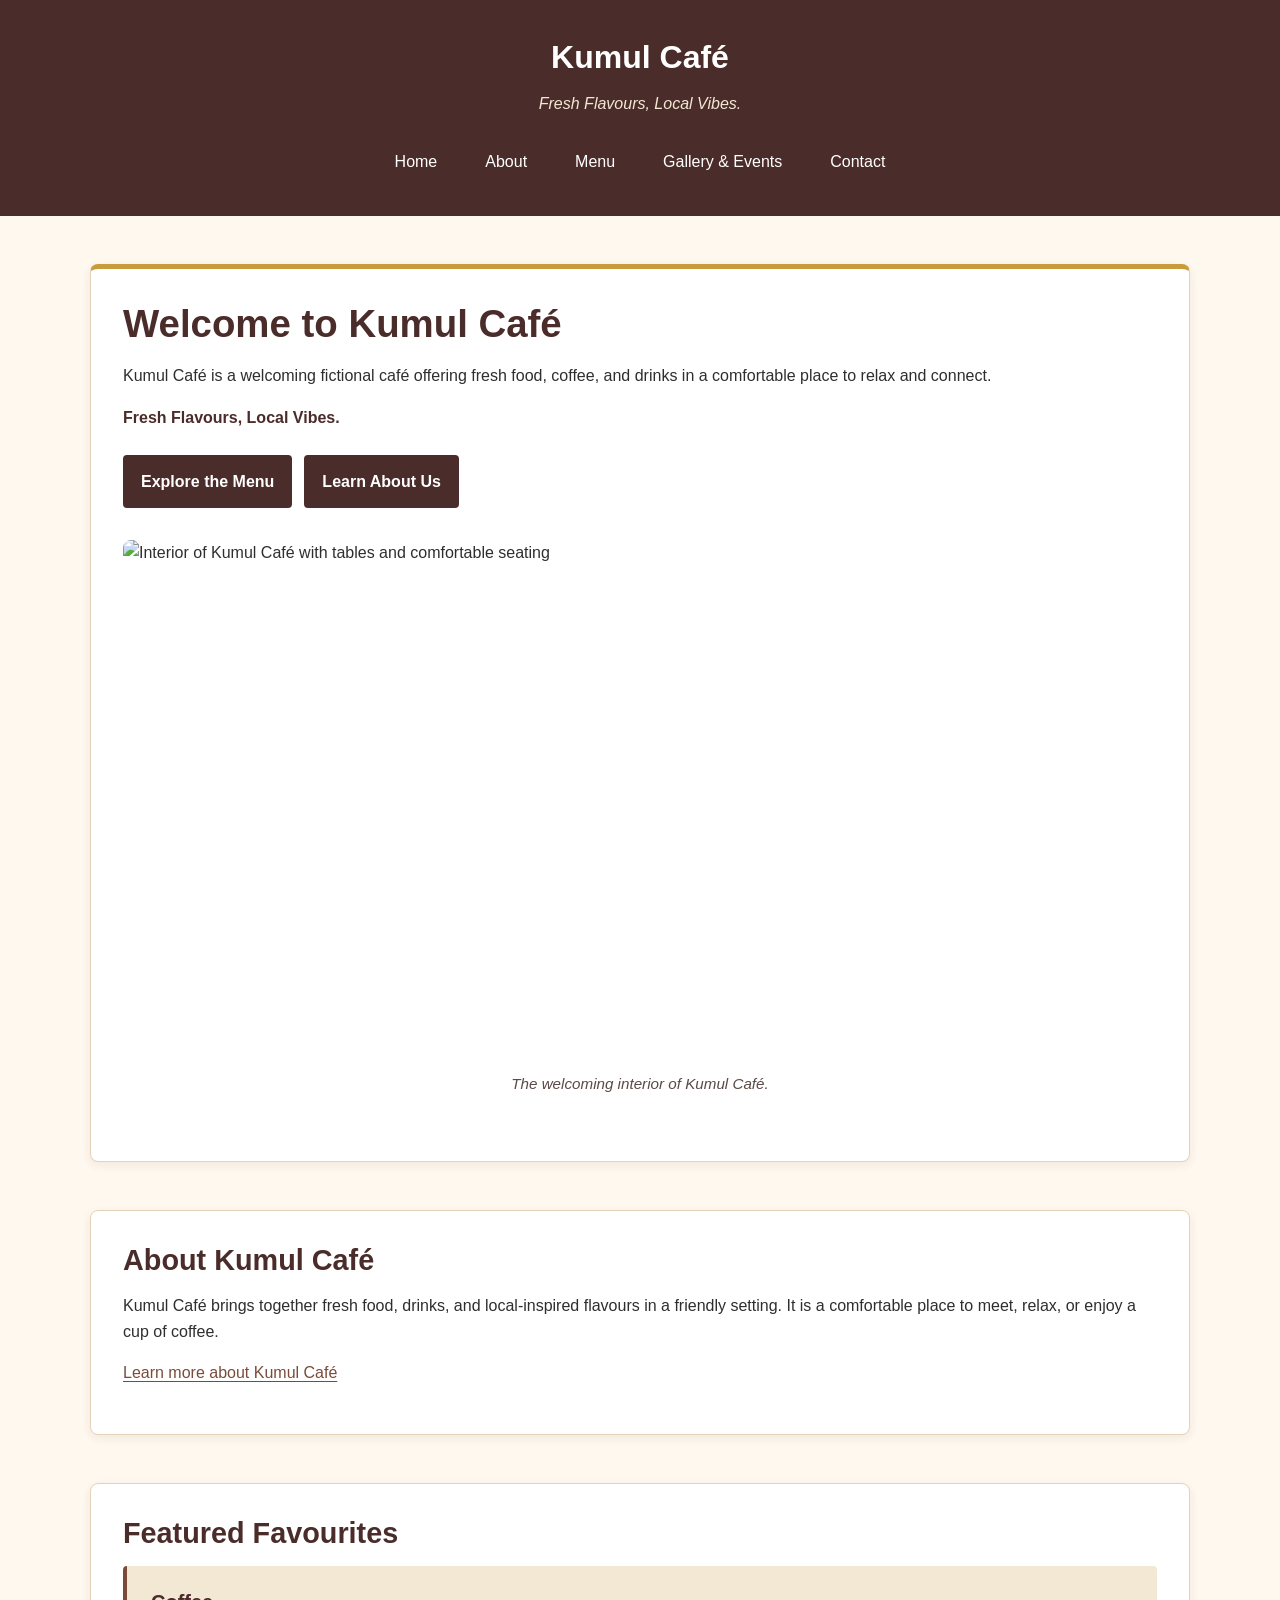
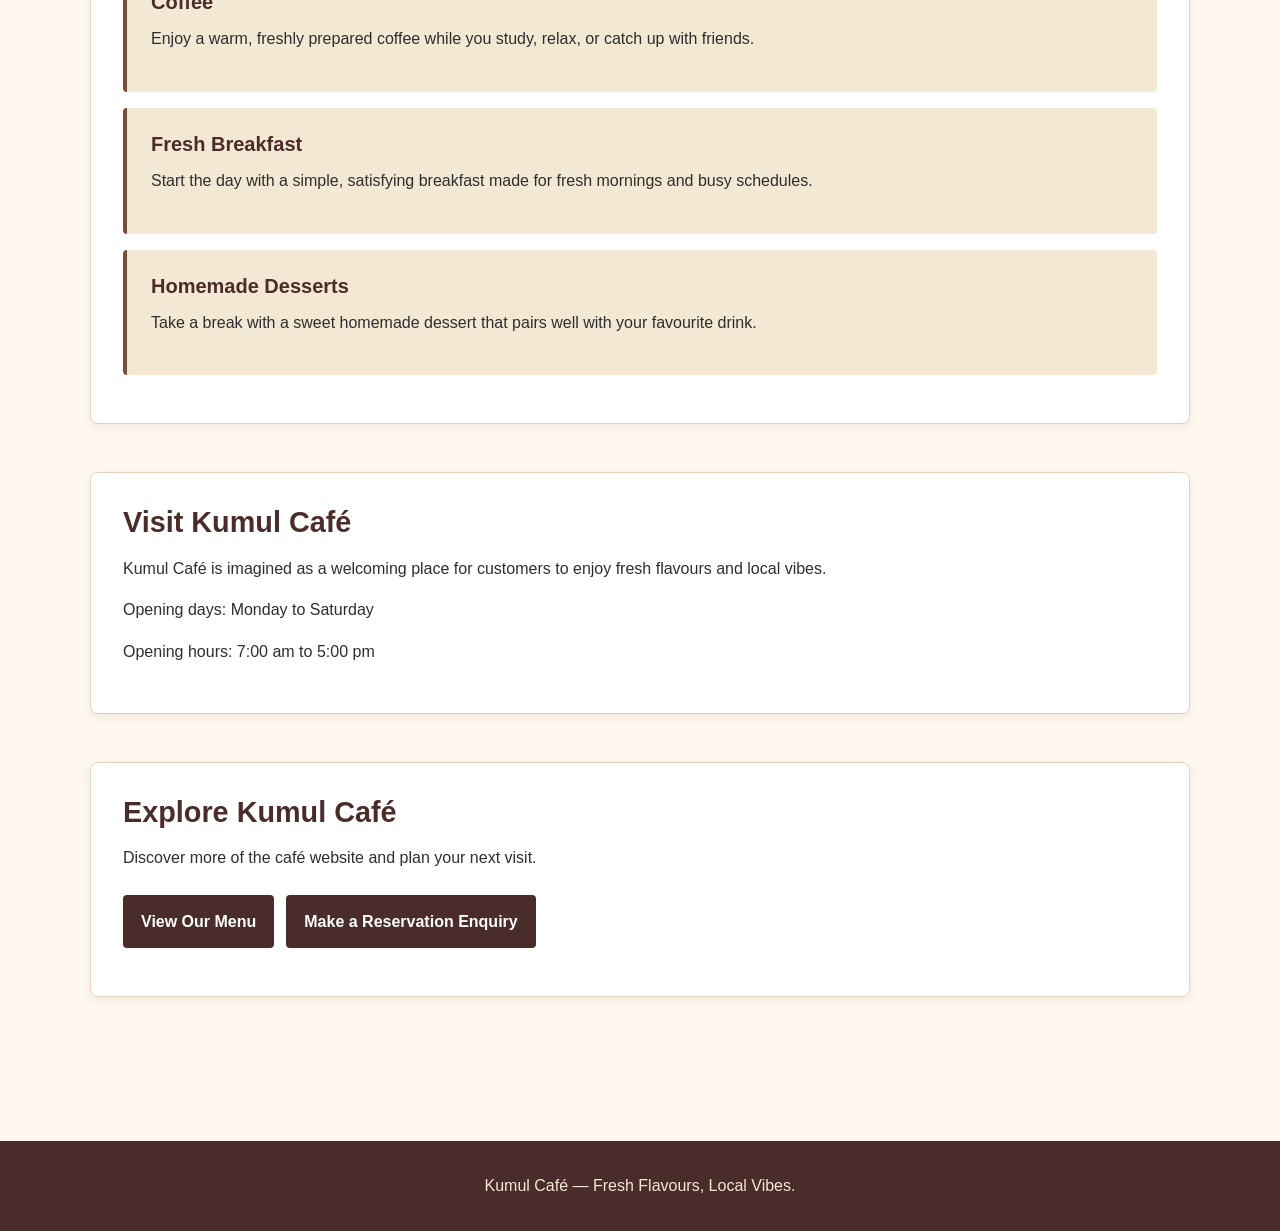
==== index.html @ 598db46b "Refine CSS architecture and reusable components" ====
<!DOCTYPE html>
<html lang="en">
<head>
    <meta charset="UTF-8">
    <meta name="viewport" content="width=device-width, initial-scale=1.0">
    <title>Kumul Café | Fresh Flavours, Local Vibes</title>
    <link rel="stylesheet" href="css/style.css">
</head>

<body>

    <header class="site-header">
        <p>Kumul Café</p>
        <p>Fresh Flavours, Local Vibes.</p>

        <nav class="site-nav" aria-label="Main navigation">
            <a href="index.html">Home</a>
            <a href="about.html">About</a>
            <a href="menu.html">Menu</a>
            <a href="gallery.html">Gallery &amp; Events</a>
            <a href="contact.html">Contact</a>
        </nav>
    </header>


    <main class="site-main">

        <!-- Introduction -->
        <section class="content-section intro-section">
            <h1>Welcome to Kumul Café</h1>

            <p>
                Kumul Café is a welcoming fictional café offering fresh food,
                coffee, and drinks in a comfortable place to relax and connect.
            </p>

            <p>
                <strong>Fresh Flavours, Local Vibes.</strong>
            </p>

            <p class="action-links">
                <a href="menu.html">Explore the Menu</a>
                <a href="about.html">Learn About Us</a>
            </p>

            <figure>
                <img
                    src="images/cafe-interior.jpg"
                    alt="Interior of Kumul Café with tables and comfortable seating"
                >
                <figcaption>
                    The welcoming interior of Kumul Café.
                </figcaption>
            </figure>
        </section>


        <!-- About -->
        <section class="content-section">
            <h2>About Kumul Café</h2>

            <p>
                Kumul Café brings together fresh food, drinks, and local-inspired
                flavours in a friendly setting. It is a comfortable place to meet,
                relax, or enjoy a cup of coffee.
            </p>

            <p>
                <a href="about.html">Learn more about Kumul Café</a>
            </p>
        </section>


        <!-- Featured Favourites -->
        <section class="content-section">
            <h2>Featured Favourites</h2>

            <article class="content-card">
                <h3>Coffee</h3>
                <p>
                    Enjoy a warm, freshly prepared coffee while you study,
                    relax, or catch up with friends.
                </p>
            </article>

            <article class="content-card">
                <h3>Fresh Breakfast</h3>
                <p>
                    Start the day with a simple, satisfying breakfast made
                    for fresh mornings and busy schedules.
                </p>
            </article>

            <article class="content-card">
                <h3>Homemade Desserts</h3>
                <p>
                    Take a break with a sweet homemade dessert that pairs
                    well with your favourite drink.
                </p>
            </article>
        </section>


        <!-- Visit -->
        <section class="content-section">
            <h2>Visit Kumul Café</h2>

            <p>
                Kumul Café is imagined as a welcoming place for customers
                to enjoy fresh flavours and local vibes.
            </p>

            <p>Opening days: Monday to Saturday</p>
            <p>Opening hours: 7:00 am to 5:00 pm</p>
        </section>


        <!-- Explore -->
        <section class="content-section">
            <h2>Explore Kumul Café</h2>

            <p>
                Discover more of the café website and plan your next visit.
            </p>

            <p class="action-links">
                <a href="menu.html">View Our Menu</a>
                <a href="contact.html">Make a Reservation Enquiry</a>
            </p>
        </section>

    </main>


    <footer class="site-footer">
        <p>Kumul Café — Fresh Flavours, Local Vibes.</p>
    </footer>

</body>
</html>
---- css/style.css ----
/* =========================================================
   KUMUL CAFÉ - A3 STYLESHEET
   Phase 2: CSS Architecture Refinement
   ========================================================= */


/* =========================================================
   1. DESIGN TOKENS
   ========================================================= */

:root {
    /* Colours */
    --color-primary: #4A2C2A;
    --color-secondary: #7B4B3A;
    --color-accent: #C89B3C;

    --color-background: #FFF8EE;
    --color-surface: #FFFFFF;
    --color-surface-alt: #F3E8D3;

    --color-text: #2E2E2E;
    --color-text-muted: #5B4A45;

    --color-border: #D7C3A8;
    --color-border-light: #E4D3BB;
    --color-input-border: #B99C7C;

    /* Typography */
    --font-family-base: Arial, Helvetica, sans-serif;

    --font-size-body: 1rem;
    --font-size-small: 0.95rem;
    --font-size-h1: 2.4rem;
    --font-size-h2: 1.8rem;
    --font-size-h3: 1.25rem;

    --line-height-body: 1.6;
    --line-height-heading: 1.2;

    /* Spacing */
    --space-xs: 0.5rem;
    --space-sm: 0.75rem;
    --space-md: 1rem;
    --space-lg: 1.5rem;
    --space-xl: 2rem;
    --space-xxl: 2.5rem;
    --space-xxxl: 3rem;

    /* Borders and radius */
    --radius-sm: 0.25rem;
    --radius-md: 0.5rem;
    --radius-lg: 0.75rem;

    /* Shadows */
    --shadow-sm: 0 3px 10px rgba(74, 44, 42, 0.08);
    --shadow-md: 0 6px 18px rgba(74, 44, 42, 0.12);

    /* Layout */
    --content-max-width: 1100px;

    /* Accessibility */
    --focus-outline: 3px solid var(--color-accent);
    --focus-offset: 2px;
}


/* =========================================================
   2. RESET AND BASE STYLES
   ========================================================= */

*,
*::before,
*::after {
    box-sizing: border-box;
}

html {
    scroll-behavior: smooth;
}

body {
    margin: 0;

    background: var(--color-background);
    color: var(--color-text);

    font-family: var(--font-family-base);
    font-size: var(--font-size-body);
    line-height: var(--line-height-body);
}


/* =========================================================
   3. TYPOGRAPHY
   ========================================================= */

h1,
h2,
h3 {
    margin-top: 0;

    color: var(--color-primary);

    line-height: var(--line-height-heading);
}

h1 {
    margin-bottom: var(--space-md);
    font-size: var(--font-size-h1);
}

h2 {
    margin-bottom: var(--space-md);
    font-size: var(--font-size-h2);
}

h3 {
    margin-bottom: var(--space-sm);
    font-size: var(--font-size-h3);
}

p {
    margin-top: 0;
    margin-bottom: var(--space-md);
}

strong {
    color: var(--color-primary);
}


/* =========================================================
   4. GLOBAL LINKS
   ========================================================= */

a {
    color: var(--color-secondary);

    text-decoration: underline;
    text-underline-offset: 3px;
}

a:hover {
    color: var(--color-primary);
}

a:focus-visible,
button:focus-visible,
input:focus-visible,
select:focus-visible,
textarea:focus-visible {
    outline: var(--focus-outline);
    outline-offset: var(--focus-offset);
}


/* =========================================================
   5. SITE HEADER
   ========================================================= */

.site-header {
    padding: var(--space-xl) var(--space-lg);

    background: var(--color-primary);
    color: var(--color-surface);

    text-align: center;
}

.site-header p {
    margin-bottom: var(--space-xs);
}

.site-header p:first-child {
    color: var(--color-surface);

    font-size: 2rem;
    font-weight: 700;
}

.site-header p:nth-child(2) {
    color: var(--color-surface-alt);

    font-style: italic;
}


/* =========================================================
   6. SITE NAVIGATION
   ========================================================= */

.site-nav {
    display: flex;
    flex-wrap: wrap;
    justify-content: center;

    gap: var(--space-sm) var(--space-lg);

    margin-top: var(--space-lg);
}

.site-nav a {
    padding: var(--space-xs) var(--space-sm);

    border-bottom: 2px solid transparent;

    color: var(--color-surface);

    text-decoration: none;
}

.site-nav a:hover,
.site-nav a:focus {
    border-bottom-color: var(--color-accent);

    color: var(--color-background);
}


/* =========================================================
   7. MAIN CONTENT
   ========================================================= */

.site-main {
    width: min(
        var(--content-max-width),
        calc(100% - 2rem)
    );

    margin: 0 auto;

    padding: var(--space-xxxl) 0;
}


/* =========================================================
   8. CONTENT SECTIONS
   ========================================================= */

.content-section {
    margin-bottom: var(--space-xxxl);

    padding: var(--space-xl);

    background: var(--color-surface);

    border: 1px solid var(--color-border-light);
    border-radius: var(--radius-md);

    box-shadow: var(--shadow-sm);
}

.content-section:first-child {
    border-top: 5px solid var(--color-accent);
}

.intro-section {
    border-top-color: var(--color-accent);
}


/* =========================================================
   9. ACTION LINKS / BUTTON-STYLE LINKS
   ========================================================= */

.action-links {
    display: flex;
    flex-wrap: wrap;

    gap: var(--space-sm);

    margin-top: var(--space-lg);
}

.action-links a {
    display: inline-block;

    padding: var(--space-sm) var(--space-md);

    border: 2px solid var(--color-primary);
    border-radius: var(--radius-sm);

    background: var(--color-primary);
    color: var(--color-surface);

    text-decoration: none;

    font-weight: 700;

    transition:
        background-color 0.2s ease,
        border-color 0.2s ease,
        transform 0.2s ease;
}

.action-links a:hover {
    background: var(--color-secondary);
    border-color: var(--color-secondary);
}

.action-links a:focus-visible {
    outline: var(--focus-outline);
    outline-offset: var(--focus-offset);
}

.action-links a:active {
    transform: translateY(1px);
}


/* =========================================================
   10. CONTENT CARDS
   ========================================================= */

.content-card {
    margin: var(--space-md) 0;

    padding: var(--space-lg);

    background: var(--color-surface-alt);

    border-left: 4px solid var(--color-secondary);
    border-radius: var(--radius-sm);
}

.content-card h3 {
    margin-top: 0;
}


/* =========================================================
   11. IMAGES AND FIGURES
   ========================================================= */

figure {
    margin: var(--space-xl) 0;
}

figure img {
    display: block;

    width: 100%;
    max-width: 100%;

    height: clamp(220px, 45vw, 520px);

    margin: 0 auto;

    border-radius: var(--radius-md);

    object-fit: cover;
    object-position: center;
}

figcaption {
    margin-top: var(--space-sm);

    color: var(--color-text-muted);

    font-size: var(--font-size-small);
    font-style: italic;

    text-align: center;
}


/* =========================================================
   12. GALLERY GRID
   ========================================================= */

.gallery-grid {
    display: grid;

    grid-template-columns: repeat(3, minmax(0, 1fr));

    gap: var(--space-lg);

    margin-top: var(--space-xl);
}

.gallery-grid figure {
    margin: 0;
}


/* =========================================================
   13. TABLES
   ========================================================= */

table {
    width: 100%;

    margin: var(--space-lg) 0;

    border-collapse: collapse;

    background: var(--color-surface);
}

caption {
    margin-bottom: var(--space-sm);

    color: var(--color-primary);

    font-weight: 700;

    text-align: left;
}

th,
td {
    padding: var(--space-sm) var(--space-md);

    border: 1px solid var(--color-border);
}

th {
    background: var(--color-primary);
    color: var(--color-surface);

    text-align: left;
}

tr:nth-child(even) td {
    background: var(--color-surface-alt);
}


/* =========================================================
   14. FORMS
   ========================================================= */

form {
    display: flex;
    flex-direction: column;

    gap: var(--space-md);

    margin-top: var(--space-lg);
}

fieldset {
    padding: var(--space-lg);

    border: 1px solid var(--color-border);
    border-radius: var(--radius-md);

    background: var(--color-surface);
}

legend {
    padding: 0 var(--space-sm);

    color: var(--color-primary);

    font-weight: 700;
}

label {
    display: block;

    margin-bottom: var(--space-xs);

    color: var(--color-primary);

    font-weight: 700;
}


/* Normal form controls only.
   Radio buttons are intentionally excluded. */

input:not([type="radio"]):not([type="checkbox"]),
select,
textarea {
    width: 100%;

    padding: var(--space-sm);

    border: 1px solid var(--color-input-border);
    border-radius: var(--radius-sm);

    background: var(--color-surface);

    color: var(--color-text);

    font: inherit;
}

textarea {
    min-height: 150px;

    resize: vertical;
}

input::placeholder,
textarea::placeholder {
    color: var(--color-text-muted);
}


/* =========================================================
   15. RADIO BUTTON ALIGNMENT
   ========================================================= */

fieldset p {
    display: flex;
    align-items: center;

    gap: var(--space-sm);

    margin-bottom: var(--space-sm);
}

fieldset p input[type="radio"] {
    width: auto;

    flex: 0 0 auto;

    margin: 0;
}

fieldset p label {
    display: inline;

    margin: 0;
}


/* =========================================================
   16. FORM BUTTONS
   ========================================================= */

button,
input[type="submit"],
input[type="reset"] {
    display: inline-block;

    padding: var(--space-sm) var(--space-lg);

    border: 2px solid var(--color-primary);
    border-radius: var(--radius-sm);

    background: var(--color-primary);
    color: var(--color-surface);

    font: inherit;
    font-weight: 700;

    cursor: pointer;

    transition:
        background-color 0.2s ease,
        border-color 0.2s ease,
        transform 0.2s ease;
}

button:hover,
input[type="submit"]:hover,
input[type="reset"]:hover {
    background: var(--color-secondary);
    border-color: var(--color-secondary);
}

button:active,
input[type="submit"]:active,
input[type="reset"]:active {
    transform: translateY(1px);
}


/* =========================================================
   17. SITE FOOTER
   ========================================================= */

.site-footer {
    margin-top: var(--space-xxxl);

    padding: var(--space-xl) var(--space-lg);

    background: var(--color-primary);
    color: var(--color-surface-alt);

    text-align: center;
}

.site-footer p {
    margin: 0;
}


/* =========================================================
   18. RESPONSIVE DESIGN - TABLET
   ========================================================= */

@media (max-width: 768px) {

    .site-header {
        padding: var(--space-lg) var(--space-md);
    }

    .site-header p:first-child {
        font-size: 2rem;
    }

    .site-nav {
        gap: var(--space-xs) var(--space-sm);
    }

    .site-nav a {
        padding: var(--space-xs);
    }

    .site-main {
        width: min(
            var(--content-max-width),
            calc(100% - 1.5rem)
        );

        padding: var(--space-xl) 0;
    }

    .content-section {
        padding: var(--space-lg);
    }

    .gallery-grid {
        grid-template-columns: repeat(2, minmax(0, 1fr));
    }

    figure img {
        height: clamp(220px, 50vw, 420px);
    }
}


/* =========================================================
   19. RESPONSIVE DESIGN - MOBILE
   ========================================================= */

@media (max-width: 480px) {

    body {
        font-size: 0.95rem;
    }

    h1 {
        font-size: 2rem;
    }

    h2 {
        font-size: 1.5rem;
    }

    h3 {
        font-size: 1.15rem;
    }

    .site-header {
        padding: var(--space-lg) var(--space-sm);
    }

    .site-header p:first-child {
        font-size: 1.7rem;
    }

    .site-nav {
        flex-direction: column;
        align-items: stretch;

        gap: var(--space-xs);

        margin-top: var(--space-md);
    }

    .site-nav a {
        display: block;

        padding: var(--space-sm);

        border: 1px solid rgba(255, 255, 255, 0.35);
        border-radius: var(--radius-sm);

        text-align: center;
    }

    .site-nav a:hover,
    .site-nav a:focus {
        border-color: var(--color-accent);
    }

    .site-main {
        width: calc(100% - 1rem);

        padding: var(--space-lg) 0;
    }

    .content-section {
        margin-bottom: var(--space-xl);

        padding: var(--space-md);
    }

    .action-links {
        flex-direction: column;
    }

    .action-links a {
        width: 100%;

        text-align: center;
    }

    .content-card {
        padding: var(--space-md);
    }

    .gallery-grid {
        grid-template-columns: 1fr;
    }

    figure img {
        height: clamp(200px, 65vw, 320px);
    }

    table {
        font-size: var(--font-size-small);
    }

    th,
    td {
        padding: var(--space-xs);
    }

    button,
    input[type="submit"],
    input[type="reset"] {
        width: 100%;
    }
}


/* =========================================================
   END OF KUMUL CAFÉ A3 STYLESHEET
   ========================================================= */
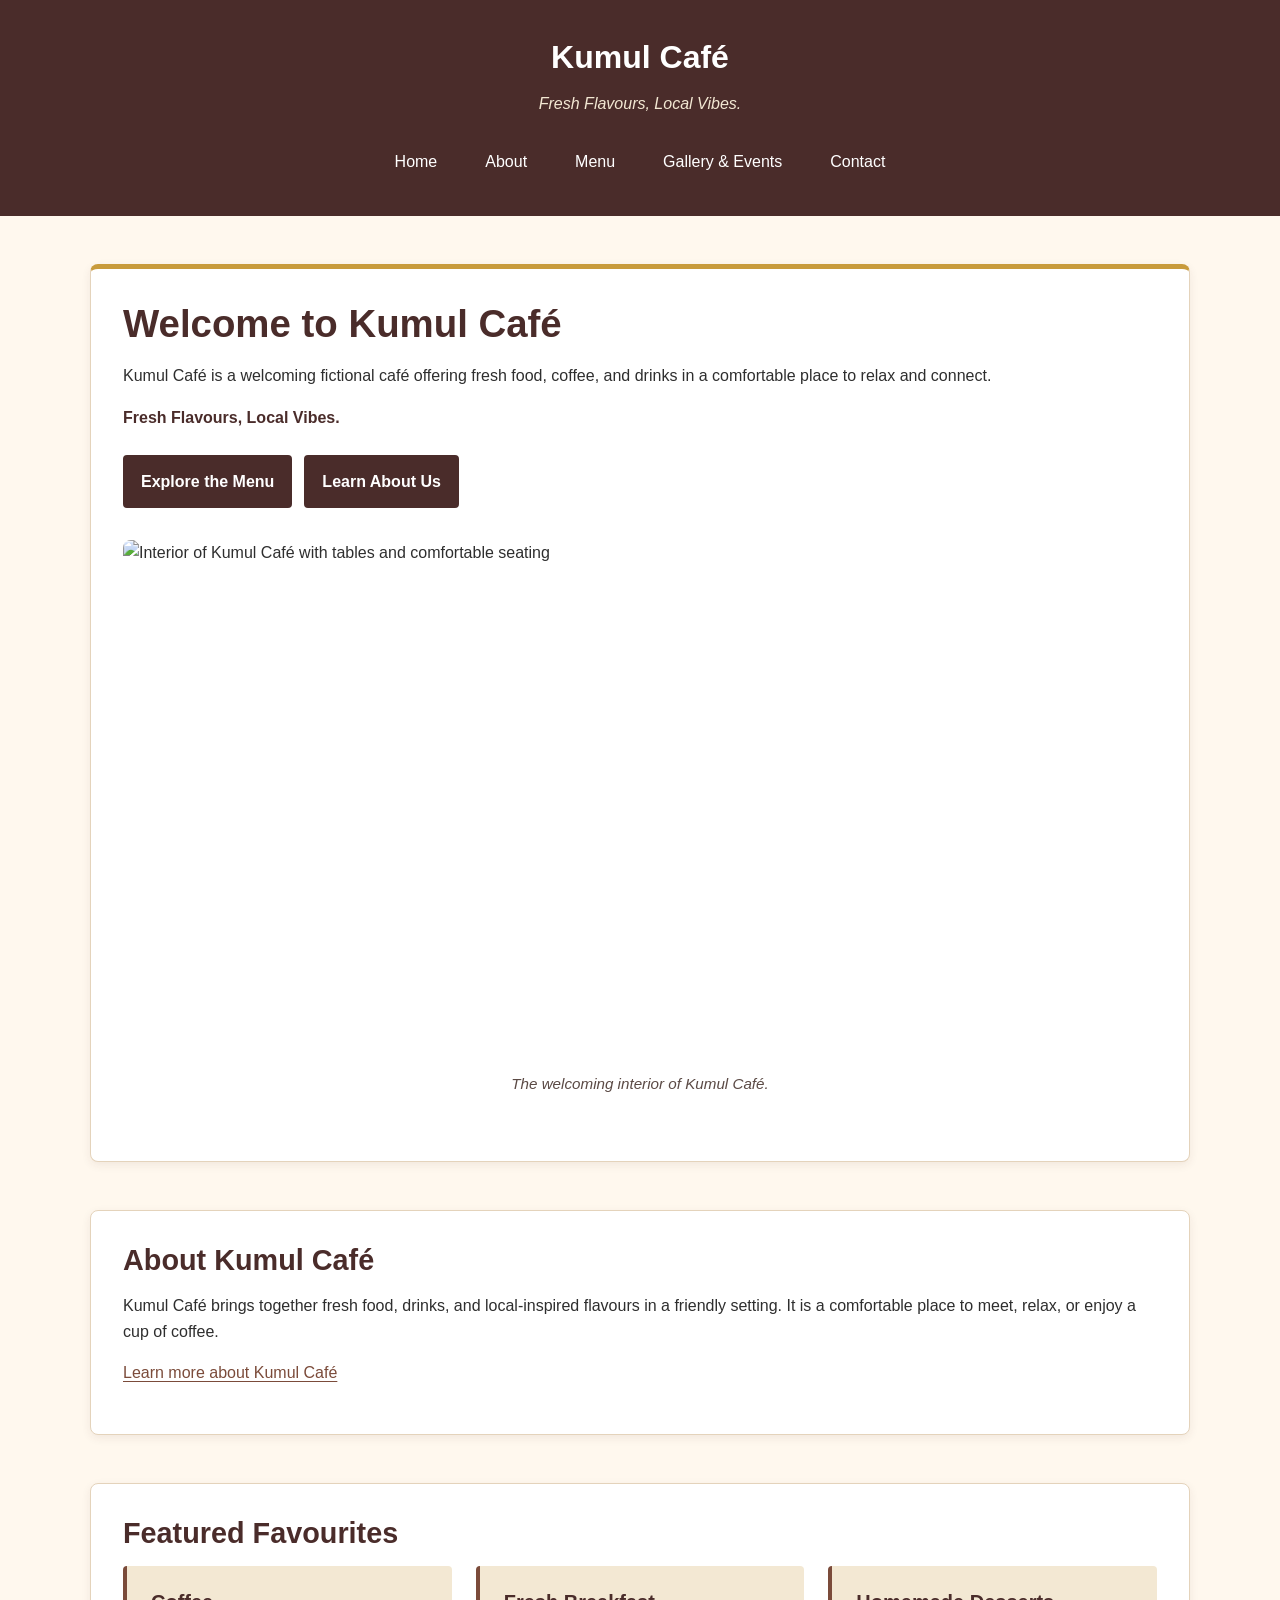
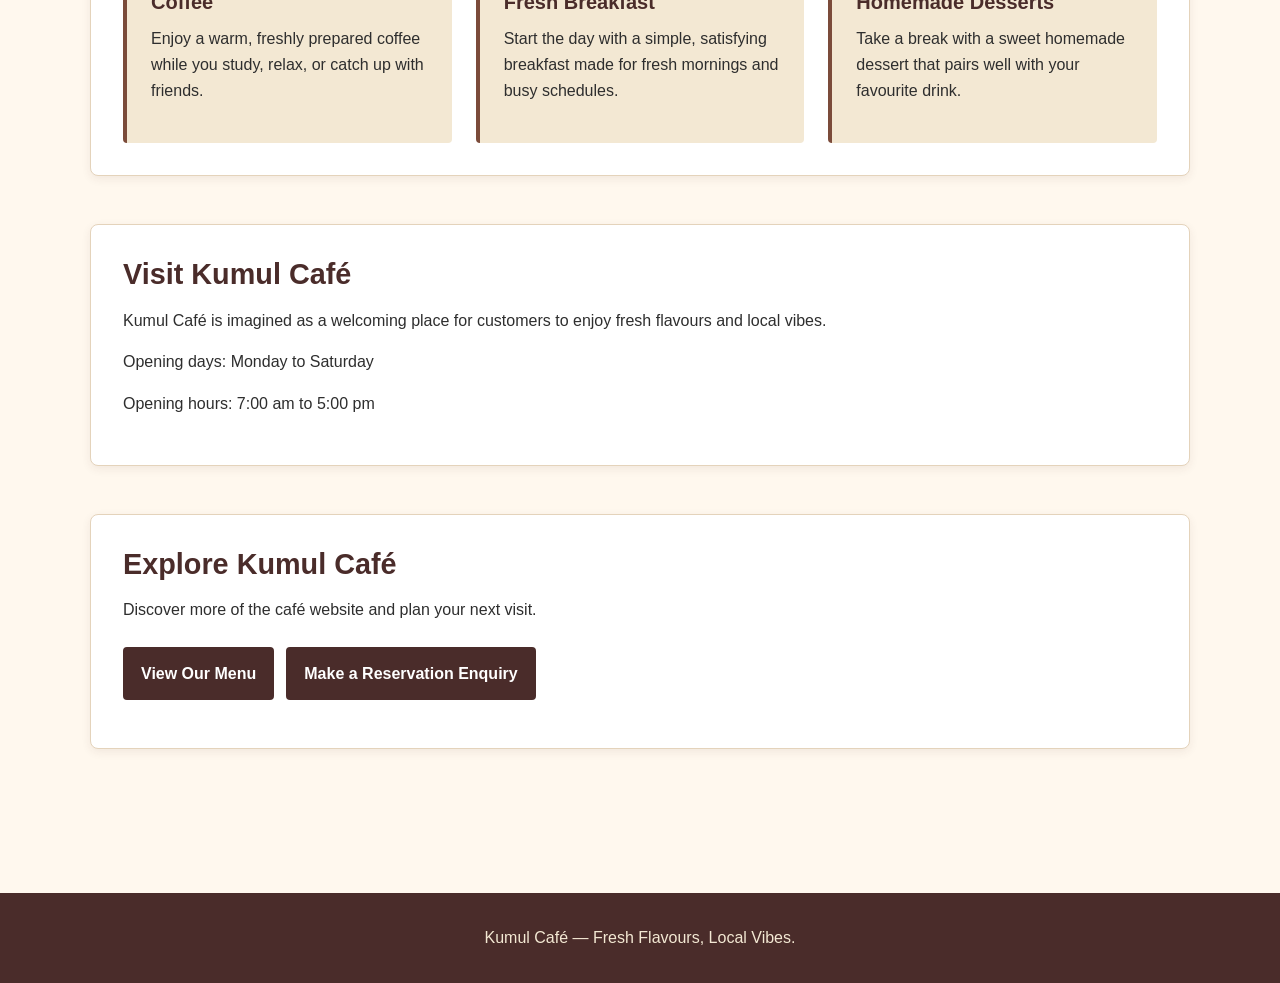
==== commit c3c40a0b: "Implement Flexbox and Grid layouts" ====
--- a/index.html
+++ b/index.html
@@ -73,32 +73,36 @@
 
         <!-- Featured Favourites -->
         <section class="content-section">
-            <h2>Featured Favourites</h2>
+    <h2>Featured Favourites</h2>
 
-            <article class="content-card">
-                <h3>Coffee</h3>
-                <p>
-                    Enjoy a warm, freshly prepared coffee while you study,
-                    relax, or catch up with friends.
-                </p>
-            </article>
+    <div class="featured-cards">
 
-            <article class="content-card">
-                <h3>Fresh Breakfast</h3>
-                <p>
-                    Start the day with a simple, satisfying breakfast made
-                    for fresh mornings and busy schedules.
-                </p>
-            </article>
+        <article class="content-card">
+            <h3>Coffee</h3>
+            <p>
+                Enjoy a warm, freshly prepared coffee while you study,
+                relax, or catch up with friends.
+            </p>
+        </article>
 
-            <article class="content-card">
-                <h3>Homemade Desserts</h3>
-                <p>
-                    Take a break with a sweet homemade dessert that pairs
-                    well with your favourite drink.
-                </p>
-            </article>
-        </section>
+        <article class="content-card">
+            <h3>Fresh Breakfast</h3>
+            <p>
+                Start the day with a simple, satisfying breakfast made
+                for fresh mornings and busy schedules.
+            </p>
+        </article>
+
+        <article class="content-card">
+            <h3>Homemade Desserts</h3>
+            <p>
+                Take a break with a sweet homemade dessert that pairs
+                well with your favourite drink.
+            </p>
+        </article>
+
+    </div>
+</section>
 
 
         <!-- Visit -->
--- a/css/style.css
+++ b/css/style.css
@@ -327,7 +327,68 @@
     margin-top: 0;
 }
 
-
+/* =========================================================
+   FEATURED CARD FLEXBOX
+   ========================================================= */
+
+.featured-cards {
+    display: flex;
+    flex-wrap: wrap;
+
+    gap: var(--space-lg);
+
+    align-items: stretch;
+}
+
+.featured-cards .content-card {
+    flex: 1 1 250px;
+
+    margin: 0;
+}
+
+/* =========================================================
+   ABOUT PAGE GRID
+   ========================================================= */
+
+.about-grid {
+    display: grid;
+
+    grid-template-columns: repeat(2, minmax(0, 1fr));
+
+    gap: var(--space-lg);
+
+    align-items: stretch;
+}
+
+.about-grid .content-card {
+    margin: 0;
+}
+
+.about-experience {
+    grid-column: 1 / -1;
+}
+
+/* =========================================================
+   MENU CATEGORY GRID
+   ========================================================= */
+
+.menu-grid {
+    display: grid;
+
+    grid-template-columns: repeat(2, minmax(0, 1fr));
+
+    gap: var(--space-lg);
+
+    align-items: stretch;
+}
+
+.menu-category {
+    margin: 0;
+}
+
+.menu-category table {
+    width: 100%;
+}
 /* =========================================================
    11. IMAGES AND FIGURES
    ========================================================= */
@@ -594,6 +655,9 @@
    ========================================================= */
 
 @media (max-width: 768px) {
+    .menu-grid {
+    grid-template-columns: 1fr;
+}
 
     .site-header {
         padding: var(--space-lg) var(--space-md);
@@ -639,6 +703,16 @@
    ========================================================= */
 
 @media (max-width: 480px) {
+    .about-grid {
+    grid-template-columns: 1fr;
+}
+
+.about-experience {
+    grid-column: auto;
+}
+    .featured-cards {
+    flex-direction: column;
+}
 
     body {
         font-size: 0.95rem;
